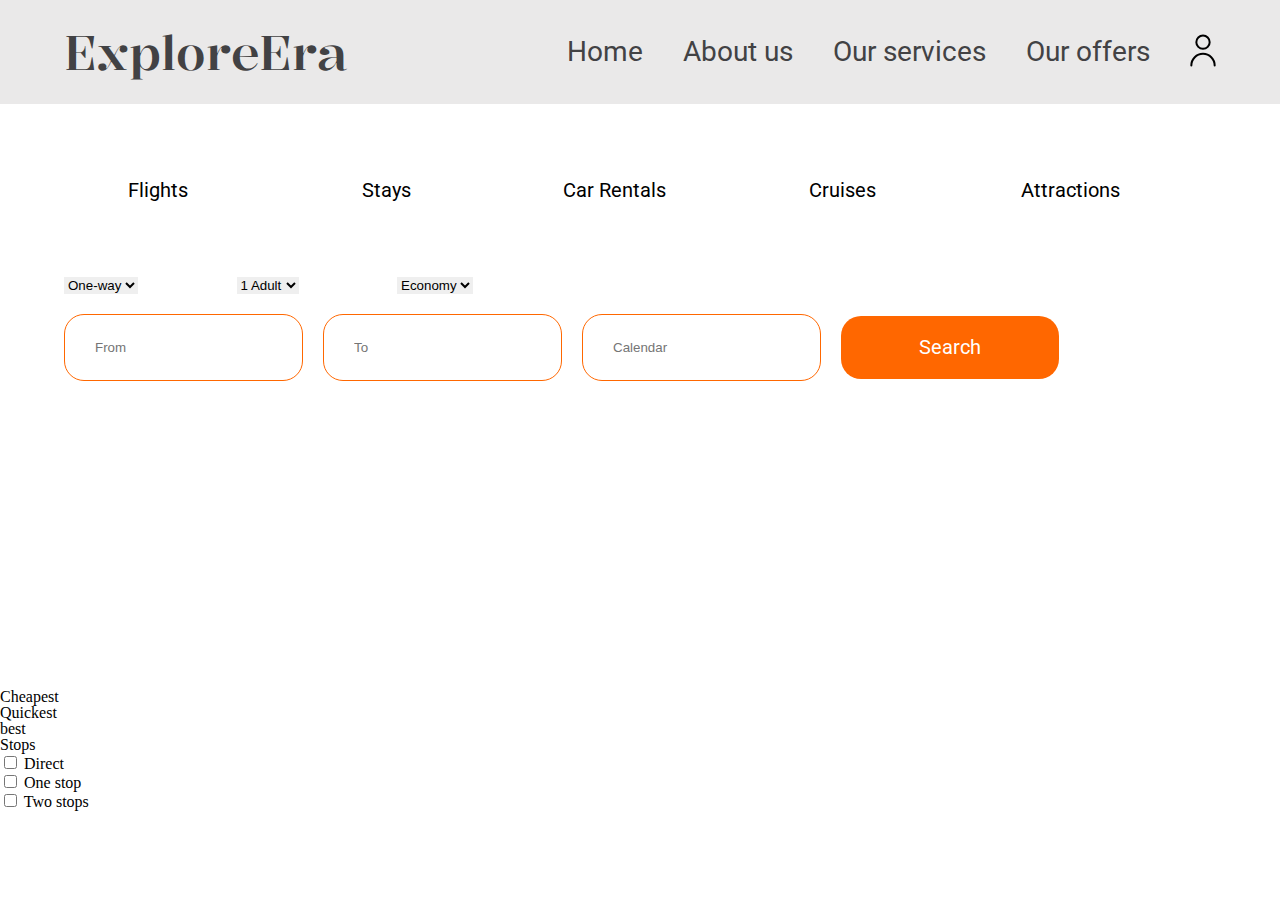
==== pages/services.html @ cd154f6c "edit" ====
<!DOCTYPE html>
<html lang="en">
  <head>
    <meta charset="UTF-8" />
    <meta name="viewport" content="width=device-width, initial-scale=1.0" />
    <link rel="stylesheet" href="../css/global.css" />
    <title>Document</title>
  </head>
  <body>
    <header class="service-header">
      <div class="container">
        <a class="logo link" href="../index.html">ExploreEra</a>
        <nav>
          <ul>
            <li><a href="../index.html" class="link">Home</a></li>
            <li><a href="#" class="link">About us</a></li>
            <li><a href="#" class="link">Our services</a></li>
            <li><a href="#" class="link">Our offers</a></li>
            <li>
              <svg
                class="menu man-icon"
                width="26"
                height="33"
                viewBox="0 0 26 33"
                fill="none"
                xmlns="http://www.w3.org/2000/svg"
              >
                <path
                  d="M24.6667 31.5C24.6667 25.0567 19.4434 19.8333 13 19.8333C6.55672 19.8333 1.33337 25.0567 1.33337 31.5M13 14.8333C9.31814 14.8333 6.33337 11.8486 6.33337 8.16667C6.33337 4.48477 9.31814 1.5 13 1.5C16.6819 1.5 19.6667 4.48477 19.6667 8.16667C19.6667 11.8486 16.6819 14.8333 13 14.8333Z"
                  stroke="black"
                  stroke-width="2"
                  stroke-linecap="round"
                  stroke-linejoin="round"
                />
              </svg>
            </li>
          </ul>
          <svg
            class="menu-icon menu"
            width="32"
            height="20"
            viewBox="0 0 32 20"
            fill="none"
            xmlns="http://www.w3.org/2000/svg"
          >
            <path
              d="M1 18.3333H31M1 10H31M1 1.66666H31"
              stroke=""
              stroke-width="2"
              stroke-linecap="round"
              stroke-linejoin="round"
            />
          </svg>
        </nav>
        <div class="menu-box">
          <nav>
            <ul>
              <li><a href="./pages/sign_in.html">Sign in</a></li>
              <li><a href="./pages/sign-up.html">Sign up</a></li>
              <li><a href="#">Sign out</a></li>
            </ul>
          </nav>
        </div>
      </div>
    </header>
    <section class="main-service">
      <div class="container">
        <form action="#">
          <div class="btn-box">
            <button class="filter">Flights</button>
            <button class="filter">Stays</button>
            <button class="filter">Car Rentals</button>
            <button class="filter">Cruises</button>
            <button class="filter">Attractions</button>
          </div>

          <div class="options-box">
            <select id="way">
              <option value="One-way">One-way</option>
              <option value="Two-way">Two-way</option>
            </select>
            <select id="adult">
              <option value="1 Adult">1 Adult</option>
              <option value="2 Adult">2 Adult</option>
            </select>
            <select id="class">
              <option value="economy">Economy</option>
              <option value="business">Business</option>
            </select>
          </div>
          <div class="input-box">
            <input type="text" placeholder="From" />
            <input type="text" placeholder="To" />
            <div class="data-box">
              <input type="data" placeholder="Calendar" />
            </div>
            <button class="search">Search</button>
          </div>
        </form>
      </div>
    </section>
    <section class="s-ticket">
      <div class="container">
        <div class="filter-side">
          <div class="cheapest">
            <h5>Cheapest</h5>
            <h5>Quickest</h5>
            <h5>best</h5>
          </div>
          <div class="filter-box">
            <h4>Stops</h4>
            <form action="#">
              <div class="input-label">
                <input type="checkbox" />
                <label for="direct"> Direct</label>
              </div>
              <div class="input-label">
                <input type="checkbox" />
                <label for="stop">One stop</label>
              </div>
              <div class="input-label">
                <input type="checkbox" />
                <label for="stops"> Two stops</label>
              </div>
            </form>
          </div>
        </div>

        <div class="ticket-side"></div>
      </div>
    </section>
    <script src="../script/service.js"></script>
  </body>
</html>
---- css/global.css ----
/* http://meyerweb.com/eric/tools/css/reset/ 
   v2.0 | 20110126
   License: none (public domain)
*/
@import url("https://fonts.googleapis.com/css2?family=Kalnia:wght@500&display=swap");
@import url("https://fonts.googleapis.com/css2?family=Roboto:wght@400;500;700&display=swap");
html,
body,
div,
span,
applet,
object,
iframe,
h1,
h2,
h3,
h4,
h5,
h6,
p,
blockquote,
pre,
a,
abbr,
acronym,
address,
big,
cite,
code,
del,
dfn,
em,
img,
ins,
kbd,
q,
s,
samp,
small,
strike,
strong,
sub,
sup,
tt,
var,
b,
u,
i,
center,
dl,
dt,
dd,
ol,
ul,
li,
fieldset,
form,
label,
legend,
table,
caption,
tbody,
tfoot,
thead,
tr,
th,
td,
article,
aside,
canvas,
details,
embed,
figure,
figcaption,
footer,
header,
hgroup,
menu,
nav,
output,
ruby,
section,
summary,
time,
mark,
audio,
video {
  margin: 0;
  padding: 0;
  border: 0;
  font-size: 100%;
  font: inherit;
  vertical-align: baseline;
}

/* HTML5 display-role reset for older browsers */
article,
aside,
details,
figcaption,
figure,
footer,
header,
hgroup,
menu,
nav,
section {
  display: block;
}

body {
  line-height: 1;
}

ol,
ul {
  list-style: none;
}

blockquote,
q {
  quotes: none;
}

blockquote:before,
blockquote:after,
q:before,
q:after {
  content: "";
  content: none;
}

table {
  border-collapse: collapse;
  border-spacing: 0;
}

* {
  box-sizing: border-box;
}

a {
  text-decoration: none;
}

li {
  list-style: none;
}

ul {
  list-style: none;
}

.main-service .container, .service-header .container, .s-popup .container, .s-sign-in .form-container, .white-header .container, footer .container, .myForm .container, .s-blogs .container, .s-slider .container, .s-video .container, .s-discover .container, .shared_bg header .container {
  max-width: 1580px;
  width: 100%;
  margin: 0 auto;
}
@media (max-width: 1600px) {
  .main-service .container, .service-header .container, .s-popup .container, .s-sign-in .form-container, .white-header .container, footer .container, .myForm .container, .s-blogs .container, .s-slider .container, .s-video .container, .s-discover .container, .shared_bg header .container {
    width: 90%;
  }
}
@media (max-width: 440px) {
  .main-service .container, .service-header .container, .s-popup .container, .s-sign-in .form-container, .white-header .container, footer .container, .myForm .container, .s-blogs .container, .s-slider .container, .s-video .container, .s-discover .container, .shared_bg header .container {
    width: 90%;
  }
}

.shared_bg {
  background: url(../images/main-bg.svg), #23382c;
  background-size: cover;
  background-position: center;
  height: 885px;
  width: 100%;
  display: flex;
  flex-direction: column;
  justify-content: center;
  align-items: center;
}
.shared_bg header {
  padding: 20px 0;
  position: fixed;
  top: 0;
  z-index: 9;
  width: 100%;
  transition: all 1s;
}
.shared_bg header .container {
  display: flex;
  flex-direction: row;
  justify-content: space-between;
  align-items: center;
}
.shared_bg header .container .logo {
  color: #ffffff;
  font-family: "Roboto", sans-serif;
  font-size: 48px;
  font-weight: 500;
  line-height: 64px;
  font-family: "Kalnia", sans-serif;
}
.shared_bg header .container nav {
  display: flex;
  flex-direction: row;
  justify-content: space-between;
  align-items: center;
}
.shared_bg header .container nav ul {
  display: flex;
  flex-direction: row;
  justify-content: space-between;
  align-items: center;
  gap: 40px;
}
@media (max-width: 1250px) {
  .shared_bg header .container nav ul {
    display: none;
  }
}
.shared_bg header .container nav ul li .link {
  color: #ffffff;
  font-family: "Roboto", sans-serif;
  font-size: 28px;
  font-weight: 400;
  line-height: 32px;
}
.shared_bg header .container nav ul li .man-icon {
  cursor: pointer;
  position: relative;
}
.shared_bg header .container nav .menu-icon {
  display: none;
}
@media (max-width: 1250px) {
  .shared_bg header .container nav .menu-icon {
    display: flex;
  }
}
.shared_bg header .container .menu-box {
  background-color: #ffffff;
  width: 267px;
  position: absolute;
  top: 105px;
  right: 5%;
  padding: 10px;
  border-radius: 10px;
  display: none;
  z-index: 1000;
}
.shared_bg header .container .menu-box nav ul {
  display: flex;
  flex-direction: column;
  justify-content: flex-start;
  align-items: space-between;
}
.shared_bg header .container .menu-box nav ul li {
  width: 247px;
  padding: 10px 20px;
  border-bottom: 1px solid #ff6700;
}
.shared_bg header .container .menu-box nav ul li a {
  color: #424244;
  font-family: "Roboto", sans-serif;
  font-size: 24px;
  font-weight: 400;
  line-height: 28px;
}
.shared_bg header .container .active {
  display: block;
}
.shared_bg .offer-box {
  padding-top: 243px;
  display: flex;
  flex-direction: column;
  justify-content: center;
  align-items: center;
  gap: 10px;
}
.shared_bg .offer-box h3 {
  color: #ffffff;
  font-family: "Roboto", sans-serif;
  font-size: 40px;
  font-weight: 500;
  line-height: 46px;
}
.shared_bg .offer-box h1 {
  color: #ffffff;
  font-family: "Roboto", sans-serif;
  font-size: 64px;
  font-weight: 600;
  line-height: 75px;
}
.shared_bg .offer-box button {
  color: #ffffff;
  font-family: "Roboto", sans-serif;
  font-size: 24px;
  font-weight: 500;
  line-height: 28px;
  background-color: #ff6700;
  border: none;
  padding: 20px 40px;
  border-radius: 20px;
  cursor: pointer;
}
.shared_bg .scroll {
  background-color: white;
}

.s-discover {
  padding-top: 60px;
  padding-bottom: 92px;
  background-color: white;
}
.s-discover .container {
  display: flex;
  flex-direction: column;
  justify-content: center;
  align-items: space-between;
}
.s-discover .container h1 {
  color: #424244;
  font-family: "Roboto", sans-serif;
  font-size: 32px;
  font-weight: 500;
  line-height: 37px;
  margin-bottom: 20px;
}
.s-discover .container p {
  color: #424244;
  font-family: "Roboto", sans-serif;
  font-size: 20px;
  font-weight: 400;
  line-height: 23px;
  margin-bottom: 10px;
  opacity: 0.8;
}
.s-discover .container span {
  align-self: flex-end;
  color: #c85100;
  font-family: "Roboto", sans-serif;
  font-size: 20px;
  font-weight: 500;
  line-height: 23px;
  text-decoration: underline;
}
.s-discover .container .cards-box {
  margin-top: 10px;
  display: flex;
  flex-direction: row;
  justify-content: space-between;
  align-items: center;
  flex-wrap: wrap;
  row-gap: 20px;
}
@media (max-width: 1600px) {
  .s-discover .container .cards-box {
    -moz-column-gap: 140px;
         column-gap: 140px;
    justify-content: space-around;
  }
}
@media (max-width: 1000px) {
  .s-discover .container .cards-box {
    -moz-column-gap: 10px;
         column-gap: 10px;
    justify-content: space-between;
  }
}
@media (max-width: 800px) {
  .s-discover .container .cards-box {
    -moz-column-gap: 10px;
         column-gap: 10px;
    flex-direction: column;
    align-items: center;
  }
}
.s-discover .container .cards-box .card {
  border-radius: 20px;
  width: 380px;
}
@media (max-width: 900px) {
  .s-discover .container .cards-box .card {
    width: 350px;
  }
}
@media (max-width: 800px) {
  .s-discover .container .cards-box .card {
    width: 500px;
  }
}
@media (max-width: 560px) {
  .s-discover .container .cards-box .card {
    width: 100%;
  }
}
.s-discover .container .cards-box .card img {
  max-width: 380px;
  width: 100%;
  margin-bottom: 10px;
}
@media (max-width: 800px) {
  .s-discover .container .cards-box .card img {
    max-width: 500px;
  }
}
.s-discover .container .cards-box .card h3 {
  margin-bottom: 10px;
  color: #424244;
  font-family: "Roboto", sans-serif;
  font-size: 32px;
  font-weight: 500;
  line-height: 37px;
}
.s-discover .container .cards-box .card p {
  color: #252525;
  font-family: "Roboto", sans-serif;
  font-size: 18px;
  font-weight: 400;
  line-height: 21px;
  opacity: 0.8;
}

.s-video .container h1 {
  color: #424244;
  font-family: "Roboto", sans-serif;
  font-size: 40px;
  font-weight: 500;
  line-height: 46px;
  margin-bottom: 40px;
}
.s-video .container iframe {
  width: 100%;
  aspect-ratio: 16/9;
  border-radius: 20px;
  -o-object-fit: fill;
     object-fit: fill;
}

.s-slider {
  padding: 60px 0;
}
.s-slider .container {
  display: flex;
  flex-direction: column;
  justify-content: flex-start;
  align-items: flex-start;
}
.s-slider .container h1 {
  color: #424244;
  font-family: "Roboto", sans-serif;
  font-size: 40px;
  font-weight: 500;
  line-height: 46px;
  margin-bottom: 30px;
}
.s-slider .container .arrow_box {
  display: flex;
  flex-direction: row;
  justify-content: space-between;
  align-items: space-between;
  width: 100%;
  margin-bottom: 10px;
}
.s-slider .container .arrow_box svg {
  cursor: pointer;
}
.s-slider .container .slider {
  display: flex;
  flex-direction: row;
  justify-content: center;
  align-items: center;
  gap: 20px;
  margin: 0 auto;
  position: relative;
  /* IN THE END */
  overflow-x: hidden;
  width: 100%;
}
.s-slider .container .slider .slide {
  width: 380px;
  top: 0;
  z-index: 2;
  height: 50rem;
  display: flex;
  flex-direction: column;
  justify-content: flex-start;
  align-items: space-between;
  gap: 10px;
}
@media (max-width: 1000px) {
  .s-slider .container .slider .slide {
    width: 340px;
  }
}
@media (max-width: 500px) {
  .s-slider .container .slider .slide {
    width: 100%;
  }
}
.s-slider .container .slider img {
  width: 380px;
}
.s-slider .container .slider h4 {
  color: #424244;
  font-family: "Roboto", sans-serif;
  font-size: 32px;
  font-weight: 500;
  line-height: 37px;
  margin-bottom: 10px;
}
.s-slider .container .slider span {
  color: #424244;
  font-family: "Roboto", sans-serif;
  font-size: 24px;
  font-weight: 500;
  line-height: 28px;
  margin-bottom: 10px;
}
.s-slider .container .slider .price {
  display: block;
}

.s-blogs {
  padding-top: 60px;
  padding-bottom: 60px;
}
.s-blogs .container {
  display: flex;
  flex-direction: column;
}
@media (max-width: 800px) {
  .s-blogs .container {
    align-items: center;
  }
}
.s-blogs .container h1 {
  color: #424244;
  font-family: "Roboto", sans-serif;
  font-size: 40px;
  font-weight: 500;
  line-height: 46px;
  margin-bottom: 40px;
}
.s-blogs .container #blogs {
  display: flex;
  flex-direction: row;
  justify-content: space-between;
  align-items: center;
  flex-wrap: wrap;
  row-gap: 40px;
}
@media (max-width: 800px) {
  .s-blogs .container #blogs {
    justify-content: center;
  }
}
.s-blogs .container #blogs .blog-card {
  width: 513px;
}
@media (max-width: 1150px) {
  .s-blogs .container #blogs .blog-card {
    width: 350px;
  }
}
@media (max-width: 800px) {
  .s-blogs .container #blogs .blog-card {
    width: 514px;
  }
}
@media (max-width: 600px) {
  .s-blogs .container #blogs .blog-card {
    width: 100%;
  }
}
.s-blogs .container #blogs .blog-card img {
  max-width: 514px;
  width: 100%;
}
.s-blogs .container #blogs .blog-card h3 {
  color: #424244;
  font-family: "Roboto", sans-serif;
  font-size: 32px;
  font-weight: 500;
  line-height: 37px;
  margin-top: 10px;
}

.myForm {
  background-color: #e0e0e0;
  padding-top: 50px;
  padding-bottom: 52px;
  margin-bottom: 60px;
}
.myForm .container h2 {
  color: #424244;
  font-family: "Roboto", sans-serif;
  font-size: 40px;
  font-weight: 500;
  line-height: 46px;
  margin-bottom: 40px;
}
.myForm .container form .select-box {
  display: flex;
  flex-direction: row;
  justify-content: space-between;
  align-items: center;
  flex-wrap: wrap;
  -moz-column-gap: 80px;
       column-gap: 80px;
  gap: 80px 40px;
}
@media (max-width: 1660px) {
  .myForm .container form .select-box {
    gap: 20px;
  }
}
.myForm .container form .select-box select {
  width: 750px;
  border: none;
  color: #424244;
  font-family: "Roboto", sans-serif;
  font-size: 28px;
  font-weight: 400;
  line-height: 32px;
  outline: none;
  padding: 33px 20px 33px 50px;
  border-radius: 20px;
}
@media (max-width: 1660px) {
  .myForm .container form .select-box select {
    width: 500px;
    gap: 20px 20px;
  }
}
@media (max-width: 1150px) {
  .myForm .container form .select-box select {
    width: 400px;
  }
}
@media (max-width: 920px) {
  .myForm .container form .select-box select {
    width: 350px;
  }
}
@media (max-width: 790px) {
  .myForm .container form .select-box select {
    width: 100%;
  }
}
.myForm .container form button {
  padding: 30px 50px;
  margin-top: 40px;
  border: none;
  width: 100%;
  border-radius: 20px;
  background-color: #ff6700;
  color: #ffffff;
  font-family: "Roboto", sans-serif;
  font-size: 32px;
  font-weight: 600;
  line-height: 37px;
  cursor: pointer;
}
.myForm .container form button:hover {
  background-color: #c85100;
}

footer {
  padding: 40px 0;
  background-color: #eae9e9;
}
footer .container {
  display: flex;
  flex-direction: row;
  justify-content: space-between;
  align-items: center;
  flex-wrap: wrap;
  margin-bottom: 20px;
}
@media (max-width: 990px) {
  footer .container {
    justify-content: flex-start;
    gap: 30px 40px;
  }
}
@media (max-width: 680px) {
  footer .container {
    flex-direction: column;
    align-items: flex-start;
  }
}
footer .container .logo-box {
  width: 280px;
  display: flex;
  flex-direction: column;
  justify-content: space-between;
  align-items: flex-start;
  gap: 20px;
}
@media (max-width: 990px) {
  footer .container .logo-box {
    width: 350px;
  }
}
footer .container .logo-box .logo {
  color: #424244;
  font-family: "Roboto", sans-serif;
  font-size: 48px;
  font-weight: 500;
  line-height: 64px;
  font-family: "Kalnia", sans-serif;
}
footer .container .logo-box p {
  color: #424244;
  font-family: "Roboto", sans-serif;
  font-size: 24px;
  font-weight: 400;
  line-height: 28px;
}
footer .container .logo-box h5 {
  color: #424244;
  font-family: "Roboto", sans-serif;
  font-size: 32px;
  font-weight: 400;
  line-height: 37px;
}
footer .container .logo-box .icon-box {
  display: flex;
  flex-direction: row;
  justify-content: space-between;
  align-items: center;
  width: 190px;
}
footer .container .links {
  display: flex;
  flex-direction: column;
  justify-content: space-between;
  align-items: flex-start;
  gap: 20px;
}
footer .container .links h3 {
  color: #424244;
  font-family: "Roboto", sans-serif;
  font-size: 32px;
  font-weight: 400;
  line-height: 37px;
}
footer .container .links nav ul {
  display: flex;
  flex-direction: column;
  justify-content: space-between;
  align-items: flex-start;
  gap: 20px;
}
footer .container .links nav ul li a {
  color: #424244;
  font-family: "Roboto", sans-serif;
  font-size: 24px;
  font-weight: 400;
  line-height: 28px;
}
footer .container .contact-news {
  display: flex;
  flex-direction: column;
  justify-content: space-between;
  align-items: flex-start;
}
@media (max-width: 990px) {
  footer .container .contact-news {
    flex-direction: row;
    gap: 40px;
  }
}
@media (max-width: 680px) {
  footer .container .contact-news {
    flex-direction: column;
  }
}
footer .container .contact-news .contact {
  display: flex;
  flex-direction: column;
  justify-content: space-between;
  align-items: flex-start;
  gap: 20px;
}
@media (max-width: 990px) {
  footer .container .contact-news .contact {
    width: 350px;
  }
}
footer .container .contact-news .contact h3 {
  color: #424244;
  font-family: "Roboto", sans-serif;
  font-size: 32px;
  font-weight: 400;
  line-height: 37px;
}
footer .container .contact-news .contact a {
  color: #424244;
  font-family: "Roboto", sans-serif;
  font-size: 24px;
  font-weight: 400;
  line-height: 28px;
}
footer .container .contact-news .news {
  display: flex;
  flex-direction: column;
  justify-content: space-between;
  align-items: flex-start;
  gap: 20px;
}
footer .container .contact-news .news h3 {
  color: #424244;
  font-family: "Roboto", sans-serif;
  font-size: 32px;
  font-weight: 400;
  line-height: 37px;
}
footer .container .contact-news .news .email {
  position: relative;
}
footer .container .contact-news .news .email input {
  border: 1px solid #424244;
  border-radius: 10px;
  padding: 16px 13px;
  width: 100%;
  background-color: transparent;
}
footer .container .contact-news .news .email input::-moz-placeholder {
  color: #424244;
  font-family: "Roboto", sans-serif;
  font-size: 18px;
  font-weight: 400;
  line-height: 21px;
}
footer .container .contact-news .news .email input::placeholder {
  color: #424244;
  font-family: "Roboto", sans-serif;
  font-size: 18px;
  font-weight: 400;
  line-height: 21px;
}
footer .container .contact-news .news .email button {
  border: none;
  position: absolute;
  background-color: transparent;
  right: 0;
  top: 50%;
  transform: translate(-50%, -50%);
  cursor: pointer;
}
footer span {
  display: flex;
  flex-direction: row;
  justify-content: center;
  align-items: center;
  color: #424244;
  font-family: "Roboto", sans-serif;
  font-size: 24px;
  font-weight: 400;
  line-height: 28px;
  padding-top: 10px;
}

.white-header {
  padding: 20px 0;
  background-color: #eae9e9;
}
.white-header .container nav ul {
  display: flex;
  flex-direction: row;
  justify-content: space-between;
  align-items: center;
}
.white-header .container nav ul .logo {
  color: #424244;
  font-family: "Roboto", sans-serif;
  font-size: 48px;
  font-weight: 500;
  line-height: 64px;
  font-family: "Kalnia", sans-serif;
}
.white-header .container nav ul .man-icon {
  cursor: pointer;
}
.white-header .container .menu-box {
  background-color: #ffffff;
  width: 267px;
  position: absolute;
  top: 105px;
  right: 5%;
  padding: 10px;
  border-radius: 10px;
  display: none;
  z-index: 1000;
}
.white-header .container .menu-box nav ul {
  display: flex;
  flex-direction: column;
  justify-content: flex-start;
  align-items: space-between;
}
.white-header .container .menu-box nav ul li {
  width: 247px;
  padding: 10px 20px;
  border-bottom: 1px solid #ff6700;
}
.white-header .container .menu-box nav ul li .link {
  color: #424244;
  font-family: "Roboto", sans-serif;
  font-size: 24px;
  font-weight: 400;
  line-height: 28px;
}
.white-header .container .active {
  display: block;
}

.s-sign-in {
  padding-top: 126px;
  padding-bottom: 156px;
  display: flex;
  flex-direction: row;
  justify-content: center;
  align-items: center;
  background-color: #fdf8f8;
}
.s-sign-in .form-container {
  background-color: #ffffff;
  padding: 50px 70px;
  width: 540px;
  border-radius: 10px;
  display: flex;
  flex-direction: column;
  justify-content: flex-start;
  align-items: flex-start;
  gap: 20px;
}
@media (max-width: 640px) {
  .s-sign-in .form-container {
    width: 340px;
  }
}
.s-sign-in .form-container .myform {
  display: flex;
  gap: 20px;
  flex-direction: column;
}
.s-sign-in .form-container .label-input {
  display: flex;
  flex-direction: column;
  gap: 10px;
}
.s-sign-in .form-container .label-input label {
  color: #424244;
  font-family: "Roboto", sans-serif;
  font-size: 16px;
  font-weight: 400;
  line-height: 18px;
  opacity: 70%;
}
.s-sign-in .form-container .label-input input {
  padding: 10px 10px 10px 20px;
  border: 1px solid #ff6700;
  border-radius: 10px;
  outline: none;
}
.s-sign-in .form-container .btn {
  color: #ffffff;
  font-family: "Roboto", sans-serif;
  font-size: 20px;
  font-weight: 400;
  line-height: 23px;
  background-color: #ff6700;
  border: none;
  border-radius: 10px;
  padding: 13.5px 160px;
  cursor: pointer;
}
.s-sign-in .form-container .break {
  display: flex;
  flex-direction: row;
  justify-content: space-between;
  align-items: flex-end;
  gap: 20px;
  opacity: 70%;
}
.s-sign-in .form-container .break hr {
  border: 1px solid #424244;
  width: 122px;
}
.s-sign-in .form-container .break span {
  color: #424244;
  font-family: "Roboto", sans-serif;
  font-size: 16px;
  font-weight: 400;
  line-height: 18px;
}
.s-sign-in .form-container .icon-div {
  display: flex;
  flex-direction: row;
  justify-content: space-between;
  align-items: center;
  width: 100%;
}
.s-sign-in .form-container .icon-div img {
  border: 1px solid #424244;
  width: 70px;
  height: 70px;
  padding: 15px;
}
.s-sign-in .form-container hr {
  border: 1px solid #424244;
  opacity: 70%;
  width: 100%;
}
.s-sign-in .form-container p {
  color: #424244;
  font-family: "Roboto", sans-serif;
  font-size: 16px;
  font-weight: 400;
  line-height: 18px;
  text-align: center;
}
.s-sign-in .form-container p span {
  color: #c85100;
  cursor: pointer;
}

body {
  position: relative;
}

.s-popup {
  padding: 60px;
  position: absolute;
  z-index: 10;
  top: 35%;
  left: 50%;
  transform: translate(-50%, -50%);
  background-color: #ffffff;
  border-radius: 15px;
}
.s-popup .container .term-policy {
  display: flex;
  flex-direction: column;
  justify-content: center;
  align-items: center;
  gap: 60px;
  width: 932px;
}
@media (max-width: 2000px) {
  .s-popup .container .term-policy {
    width: 100%;
  }
}
.s-popup .container .term-policy h3 {
  text-align: center;
  color: #424244;
  font-family: "Roboto", sans-serif;
  font-size: 32px;
  font-weight: 400;
  line-height: 37px;
  margin-bottom: 20px;
}
.s-popup .container .term-policy p {
  color: #424244;
  font-family: "Roboto", sans-serif;
  font-size: 18px;
  font-weight: 400;
  line-height: 21px;
}
.s-popup .container .term-policy button {
  color: #ffffff;
  font-family: "Roboto", sans-serif;
  font-size: 20px;
  font-weight: 400;
  line-height: 23px;
  background-color: #ff6700;
  border: none;
  border-radius: 10px;
  padding: 13.5px 160px;
  cursor: pointer;
}

.overlay {
  position: absolute;
  top: 0;
  left: 0;
  width: 100%;
  height: 100%;
  background-color: #424244;
  opacity: 60%;
  z-index: 5;
}

.hidden {
  display: none;
}

.service-header {
  background-color: #eae9e9;
  padding: 20px 0;
}
.service-header .container {
  display: flex;
  flex-direction: row;
  justify-content: space-between;
  align-items: center;
}
.service-header .container .logo {
  color: #424244;
  font-family: "Roboto", sans-serif;
  font-size: 48px;
  font-weight: 500;
  line-height: 64px;
  font-family: "Kalnia", sans-serif;
}
.service-header .container nav {
  display: flex;
  flex-direction: row;
  justify-content: space-between;
  align-items: center;
}
.service-header .container nav ul {
  display: flex;
  flex-direction: row;
  justify-content: space-between;
  align-items: center;
  gap: 40px;
}
@media (max-width: 1250px) {
  .service-header .container nav ul {
    display: none;
  }
}
.service-header .container nav ul li .link {
  color: #424244;
  font-family: "Roboto", sans-serif;
  font-size: 28px;
  font-weight: 400;
  line-height: 32px;
}
.service-header .container nav ul li .man-icon {
  cursor: pointer;
  position: relative;
  stroke: rgb(255, 255, 255);
}
.service-header .container nav .menu-icon {
  display: none;
}
@media (max-width: 1250px) {
  .service-header .container nav .menu-icon {
    display: flex;
  }
}
.service-header .container .menu-box {
  background-color: #ffffff;
  width: 267px;
  position: absolute;
  top: 105px;
  right: 5%;
  padding: 10px;
  border-radius: 10px;
  display: none;
  z-index: 1000;
}
.service-header .container .menu-box nav ul {
  display: flex;
  flex-direction: column;
  justify-content: flex-start;
  align-items: space-between;
}
.service-header .container .menu-box nav ul li {
  width: 247px;
  padding: 10px 20px;
  border-bottom: 1px solid #ff6700;
}
.service-header .container .menu-box nav ul li a {
  color: #424244;
  font-family: "Roboto", sans-serif;
  font-size: 24px;
  font-weight: 400;
  line-height: 28px;
}
.service-header .container .active {
  display: block;
}

.main-service {
  padding-top: 60px;
  padding-bottom: 308px;
}
.main-service .container .btn-box {
  display: flex;
  flex-direction: row;
  justify-content: flex-start;
  align-items: flex-start;
  gap: 40px;
}
.main-service .container .btn-box button {
  width: 188px;
  border: none;
  color: black;
  font-family: "Roboto", sans-serif;
  font-size: 20px;
  font-weight: 400;
  line-height: 23px;
  background-color: transparent;
  border: none;
  border-radius: 10px;
  padding: 15px 30px;
  cursor: pointer;
}
.main-service .container .btn-box .btnactive {
  color: #ffffff;
  background-color: #ff6700;
}
.main-service .container .options-box {
  margin-top: 60px;
  margin-bottom: 20px;
  width: 409px;
  display: flex;
  flex-direction: row;
  justify-content: space-between;
  align-items: center;
}
.main-service .container .options-box select {
  border: none;
}
.main-service .container .input-box {
  display: flex;
  flex-direction: row;
  justify-content: flex-start;
  align-items: center;
  gap: 20px;
}
.main-service .container .input-box input {
  padding: 25px 30px;
  border: 1px solid #ff6700;
  border-radius: 20px;
  outline: none;
}
.main-service .container .input-box .search {
  background-color: #ff6700;
  padding: 20px 78px;
  border: none;
  color: #ffffff;
  font-family: "Roboto", sans-serif;
  font-size: 20px;
  font-weight: 400;
  line-height: 23px;
  border-radius: 20px;
  cursor: pointer;
}/*# sourceMappingURL=global.css.map */
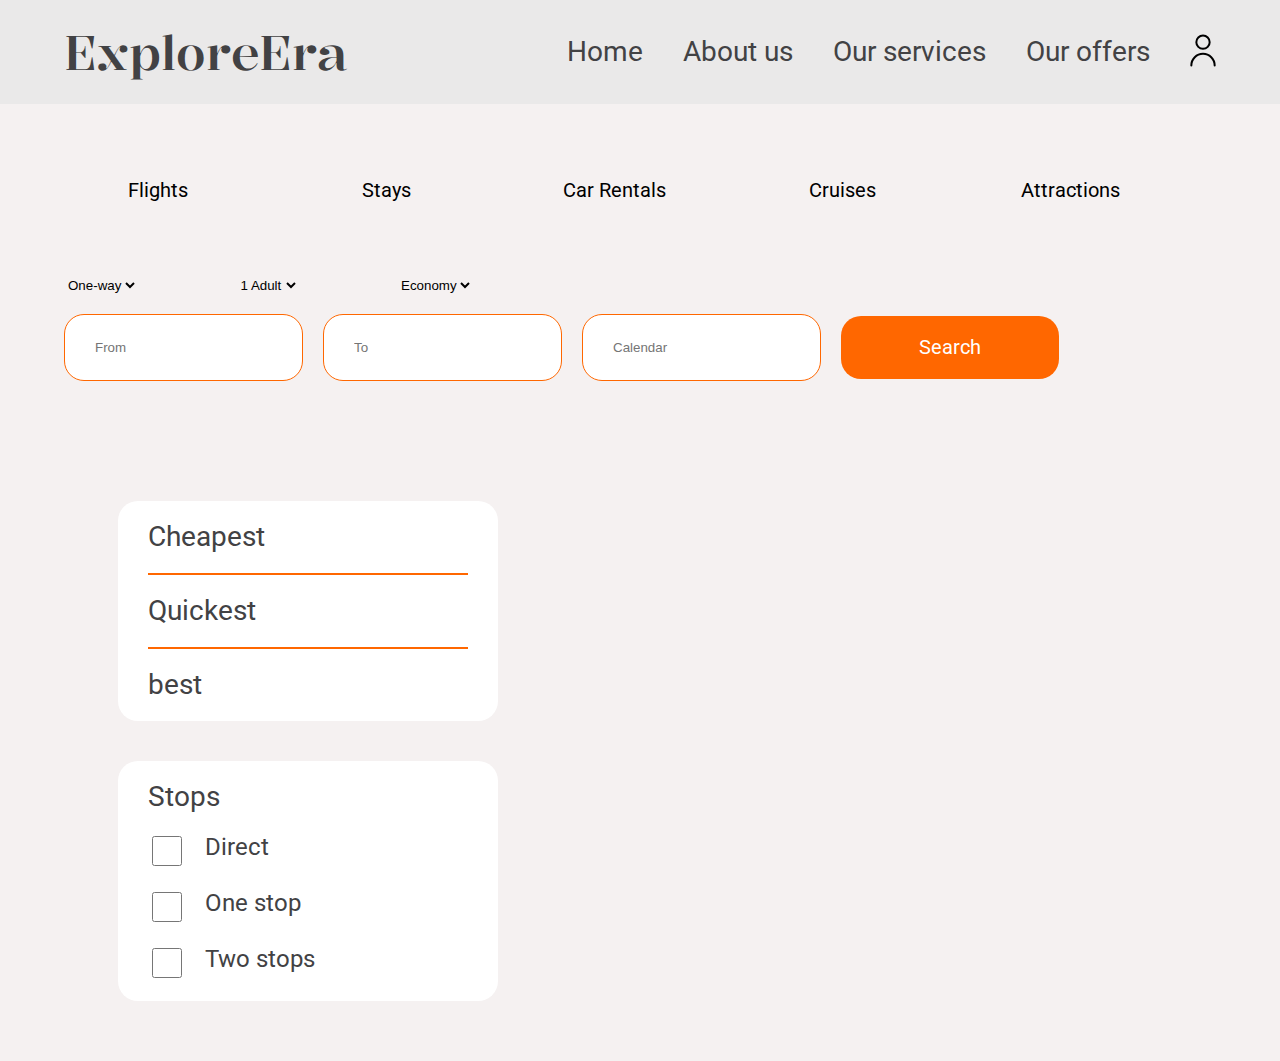
==== commit 4282c847: "end" ====
--- a/pages/services.html
+++ b/pages/services.html
@@ -103,13 +103,13 @@
       <div class="container">
         <div class="filter-side">
           <div class="cheapest">
-            <h5>Cheapest</h5>
-            <h5>Quickest</h5>
+            <h5 class="underline">Cheapest</h5>
+            <h5 class="underline">Quickest</h5>
             <h5>best</h5>
           </div>
-          <div class="filter-box">
+          <div class="checkbox">
             <h4>Stops</h4>
-            <form action="#">
+            <form action="#" class="myform">
               <div class="input-label">
                 <input type="checkbox" />
                 <label for="direct"> Direct</label>
@@ -126,7 +126,35 @@
           </div>
         </div>
 
-        <div class="ticket-side"></div>
+        <div class="ticket-side">
+          <div class="air-logo">
+            <img src="../images/air-logo.svg" alt="aircompany logo" />
+            <h3>Georgian Airlines</h3>
+          </div>
+          <div class="takeoff-hours">
+            <div class="takeoff-landing">
+              <span>take off</span>
+              <span>landing</span>
+            </div>
+            <div class="hours">
+              <div>
+                <span>12:00</span>
+                <input type="range" />
+                <span>19:00</span>
+              </div>
+            </div>
+          </div>
+          <span>7 Hours</span>
+
+          <div class="price-box">
+            <div class="price">
+              <span>Price</span>
+              <span>600$</span>
+            </div>
+            <hr />
+            <button>View Deal</button>
+          </div>
+        </div>
       </div>
     </section>
     <script src="../script/service.js"></script>
--- a/css/global.css
+++ b/css/global.css
@@ -151,18 +151,18 @@
   list-style: none;
 }
 
-.main-service .container, .service-header .container, .s-popup .container, .s-sign-in .form-container, .white-header .container, footer .container, .myForm .container, .s-blogs .container, .s-slider .container, .s-video .container, .s-discover .container, .shared_bg header .container {
+.s-ticket .container, .main-service .container, .service-header .container, .s-popup .container, .s-sign-in .form-container, .white-header .container, footer .container, .myForm .container, .s-blogs .container, .s-slider .container, .s-video .container, .s-discover .container, .shared_bg header .container {
   max-width: 1580px;
   width: 100%;
   margin: 0 auto;
 }
 @media (max-width: 1600px) {
-  .main-service .container, .service-header .container, .s-popup .container, .s-sign-in .form-container, .white-header .container, footer .container, .myForm .container, .s-blogs .container, .s-slider .container, .s-video .container, .s-discover .container, .shared_bg header .container {
+  .s-ticket .container, .main-service .container, .service-header .container, .s-popup .container, .s-sign-in .form-container, .white-header .container, footer .container, .myForm .container, .s-blogs .container, .s-slider .container, .s-video .container, .s-discover .container, .shared_bg header .container {
     width: 90%;
   }
 }
 @media (max-width: 440px) {
-  .main-service .container, .service-header .container, .s-popup .container, .s-sign-in .form-container, .white-header .container, footer .container, .myForm .container, .s-blogs .container, .s-slider .container, .s-video .container, .s-discover .container, .shared_bg header .container {
+  .s-ticket .container, .main-service .container, .service-header .container, .s-popup .container, .s-sign-in .form-container, .white-header .container, footer .container, .myForm .container, .s-blogs .container, .s-slider .container, .s-video .container, .s-discover .container, .shared_bg header .container {
     width: 90%;
   }
 }
@@ -1190,14 +1190,21 @@
 
 .main-service {
   padding-top: 60px;
-  padding-bottom: 308px;
+  padding-bottom: 60px;
+  background-color: #f5f1f1;
 }
 .main-service .container .btn-box {
   display: flex;
   flex-direction: row;
   justify-content: flex-start;
   align-items: flex-start;
+  flex-wrap: wrap;
   gap: 40px;
+}
+@media (max-width: 520px) {
+  .main-service .container .btn-box {
+    justify-content: center;
+  }
 }
 .main-service .container .btn-box button {
   width: 188px;
@@ -1225,16 +1232,30 @@
   flex-direction: row;
   justify-content: space-between;
   align-items: center;
+  flex-wrap: wrap;
+}
+@media (max-width: 520px) {
+  .main-service .container .options-box {
+    width: 100%;
+    justify-content: center;
+  }
 }
 .main-service .container .options-box select {
   border: none;
+  background-color: transparent;
 }
 .main-service .container .input-box {
   display: flex;
   flex-direction: row;
   justify-content: flex-start;
   align-items: center;
-  gap: 20px;
+  flex-wrap: wrap;
+  gap: 20px;
+}
+@media (max-width: 520px) {
+  .main-service .container .input-box {
+    justify-content: center;
+  }
 }
 .main-service .container .input-box input {
   padding: 25px 30px;
@@ -1253,4 +1274,141 @@
   line-height: 23px;
   border-radius: 20px;
   cursor: pointer;
+}
+
+.s-ticket {
+  padding: 60px;
+  background-color: #f5f1f1;
+}
+.s-ticket .container {
+  display: flex;
+  flex-direction: row;
+  justify-content: space-between;
+  align-items: flex-start;
+  gap: 20px;
+}
+.s-ticket .container .filter-side .cheapest {
+  padding: 20px 30px;
+  background-color: #ffffff;
+  color: #424244;
+  font-family: "Roboto", sans-serif;
+  font-size: 28px;
+  font-weight: 400;
+  line-height: 32px;
+  width: 380px;
+  border-radius: 20px;
+  margin-bottom: 40px;
+}
+.s-ticket .container .filter-side .cheapest .underline {
+  border-bottom: 2px solid #ff6700;
+  margin-bottom: 20px;
+  padding-bottom: 20px;
+}
+.s-ticket .container .filter-side .checkbox {
+  padding: 20px 30px;
+  background-color: #ffffff;
+  width: 380px;
+  border-radius: 20px;
+  display: flex;
+  flex-direction: column;
+  justify-content: space-between;
+  align-items: flex-start;
+  gap: 20px;
+}
+.s-ticket .container .filter-side .checkbox h4 {
+  color: #424244;
+  font-family: "Roboto", sans-serif;
+  font-size: 28px;
+  font-weight: 400;
+  line-height: 32px;
+}
+.s-ticket .container .filter-side .checkbox .myform {
+  display: flex;
+  flex-direction: column;
+  justify-content: space-between;
+  align-items: flex-start;
+  gap: 20px;
+}
+.s-ticket .container .filter-side .checkbox .myform .input-label {
+  display: flex;
+  gap: 20px;
+}
+.s-ticket .container .filter-side .checkbox .myform .input-label label {
+  color: #424244;
+  font-family: "Roboto", sans-serif;
+  font-size: 24px;
+  font-weight: 400;
+  line-height: 28px;
+}
+.s-ticket .container .filter-side .checkbox .myform .input-label input {
+  width: 30px;
+  height: 30px;
+}
+.s-ticket .container .ticket-side {
+  padding: 40px 132px;
+  background-color: #ffffff;
+  border-radius: 20px;
+  display: flex;
+  flex-direction: row;
+  justify-content: space-between;
+  align-items: center;
+  gap: 68px;
+}
+@media (max-width: 1600px) {
+  .s-ticket .container .ticket-side {
+    display: none;
+  }
+}
+.s-ticket .container .ticket-side .air-logo {
+  display: flex;
+  flex-direction: column;
+  justify-content: space-between;
+  align-items: center;
+  gap: 10px;
+}
+.s-ticket .container .ticket-side .takeoff-hours {
+  display: flex;
+  flex-direction: column;
+  justify-content: space-between;
+  align-items: center;
+  gap: 20px;
+}
+.s-ticket .container .ticket-side .takeoff-hours .takeoff-landing {
+  display: flex;
+  flex-direction: row;
+  justify-content: space-between;
+  align-items: center;
+  gap: 166px;
+}
+.s-ticket .container .ticket-side .takeoff-hours .takeoff-landing .hours {
+  display: flex;
+  flex-direction: row;
+  justify-content: space-between;
+  align-items: center;
+  gap: 20px;
+}
+.s-ticket .container .ticket-side .takeoff-hours .takeoff-landing .hours input[type=range]::-webkit-slider-thumb {
+  background-color: #4caf50;
+}
+.s-ticket .container .ticket-side .price-box {
+  display: flex;
+  flex-direction: column;
+  justify-content: space-between;
+  align-items: center;
+  gap: 53px;
+}
+.s-ticket .container .ticket-side .price-box hr {
+  width: 173px;
+  border: 2px solid #424244;
+}
+.s-ticket .container .ticket-side .price-box button {
+  color: #424244;
+  font-family: "Roboto", sans-serif;
+  font-size: 20px;
+  font-weight: 500;
+  line-height: 23px;
+  background-color: #ff8c3e;
+  border: none;
+  padding: 10px 42px;
+  border-radius: 10px;
 }/*# sourceMappingURL=global.css.map */